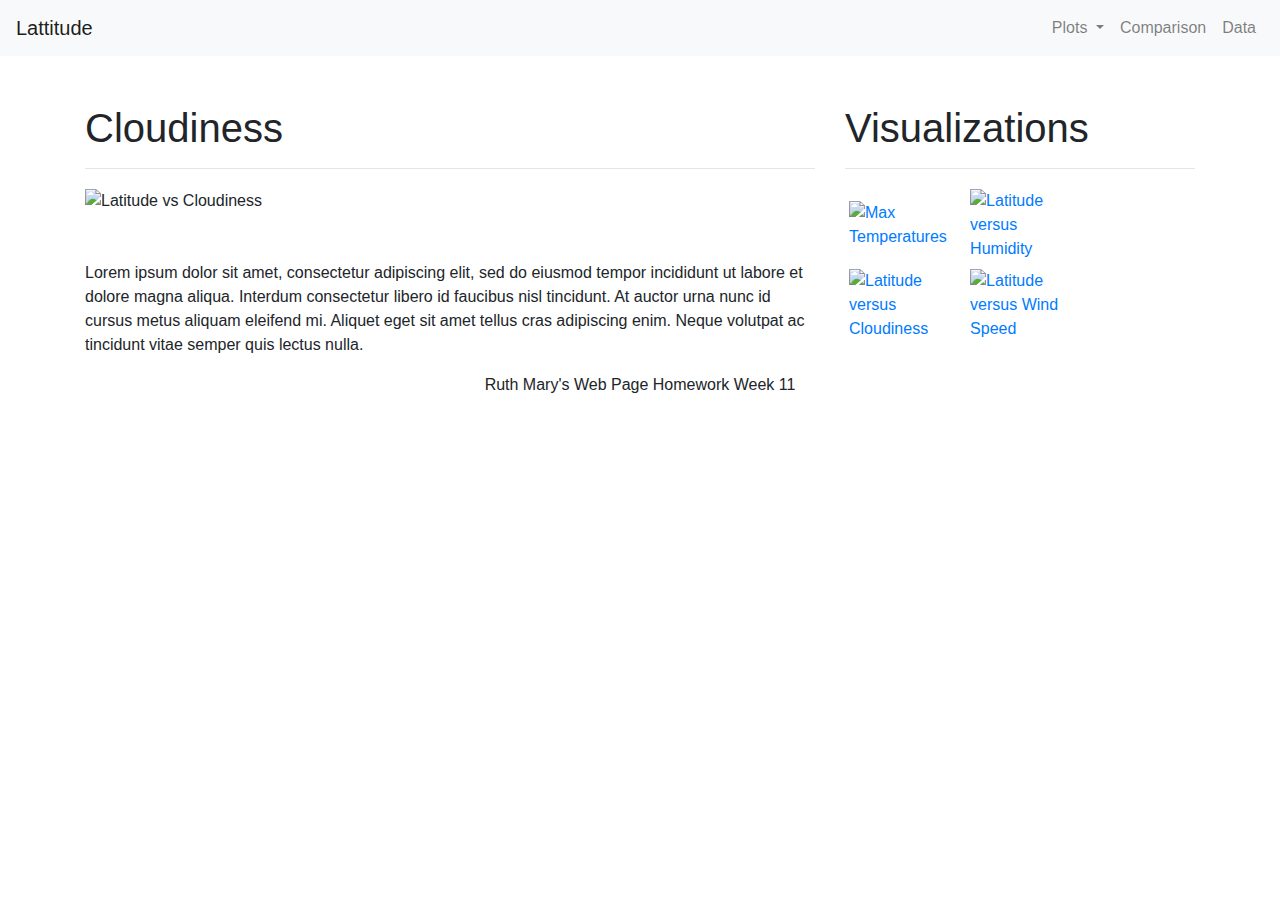
==== cloudiness.html @ e5907e12 "Upload Homework 11" ====
<!DOCTYPE html>
<html lang="en-us">

<head>
<meta http-equiv="Content-Type" content="text/html; charset=UTF-8">
    
  <meta charset="UTF-8">
  <title>RMJ Homework 11 HTML, CSS and Bootsrap</title>

    <!--Need to bring boostap styles  ut it breaks my styling when I do-->
    <link rel="stylesheet" href="https://stackpath.bootstrapcdn.com/bootstrap/4.3.1/css/bootstrap.min.css" integrity="sha384-ggOyR0iXCbMQv3Xipma34MD+dH/1fQ784/j6cY/iJTQUOhcWr7x9JvoRxT2MZw1T" crossorigin="anonymous">

    <link rel="stylesheet" href="style.css">

</head>

<body>

    <!-- Start navbar -->
    <nav class="navbar navbar-expand-lg navbar-light bg-light">
        <a class="navbar-brand" href="index.html">Lattitude</a>
        <button class="navbar-toggler" type="button" data-toggle="collapse" data-target="#navbarSupportedContent" aria-controls="navbarSupportedContent" aria-expanded="false" aria-label="Toggle navigation">
        <span class="navbar-toggler-icon"></span>
        </button>

    <div class="collapse navbar-collapse" id="navbarSupportedContent">
        <ul class="navbar-nav mr-auto w-100 justify-content-end">
        <li class="nav-item dropdown">
            <a class="nav-link dropdown-toggle" href="#" id="navbarDropdown" role="button" data-toggle="dropdown" aria-haspopup="true" aria-expanded="false">
            Plots
            </a>
            <div class="dropdown-menu" aria-labelledby="navbarDropdown">
            <a class="dropdown-item" href="temperature.html">Max. Temperature</a>
            <a class="dropdown-item" href="humidity.html">Humidity</a>
            <a class="dropdown-item" href="cloudiness.html">Cloudiness</a>
            <a class="dropdown-item" href="windspeed.html">Wind Speed</a>
            </div>
        </li>
        <li class="nav-item">
            <a class="nav-link" href="comparison.html">Comparison</a>
        </li>
        <li class="nav-item">
            <a class="nav-link" href="data.html">Data</a>
        </li>

        </ul>
    </div>
    </nav>
    <!-- /end navbar -->


 <!--#################################################################--> 

       <main role="main" class="container"> <!-- Start Container 1-->

      <!-- Main component for a primary marketing message or call to action -->
      <div class="row"> <!-- Start row-->

        <div class="col-md-8"> <!-- Start First Column width 8-->
            <h1 class="mt-5">Cloudiness</h1>
            <hr>
            <div><img src="images/latitude_clouds.png" class="mt-1 mb-5 img-responsive w-100" alt="Latitude vs Cloudiness">
            </div>
            <div>
            <p>Lorem ipsum dolor sit amet, consectetur adipiscing elit, sed do eiusmod tempor incididunt ut labore et dolore magna aliqua. Interdum consectetur libero id faucibus nisl tincidunt. At auctor urna nunc id cursus metus aliquam eleifend mi. Aliquet eget sit amet tellus cras adipiscing enim. Neque volutpat ac tincidunt vitae semper quis lectus nulla.</p>
            </div>
        </div> <!-- /End First Column width 8-->

        <div class="col-xs-4 col-md-4"> <!-- Start Visuals column width 4-->
                <h1 class="mt-5">Visualizations</h1>
                <hr>   
            
                <!-- divide the image into 2 colums and display side by side-->
                <a href="temperature.html"><img src="images/latitude_temp.png"  class="col-sm-4 p-1 pull-left img-responsive" alt="Max Temperatures"></a>
                <a href="humidity.html"><img src="images/latitude_humidity.png" class="col-sm-4 p-1 pull-left img-responsive" alt="Latitude versus Humidity"></a>
                <a href="cloudiness.html"><img src="images/latitude_clouds.png" class="col-sm-4 p-1 pull-left img-responsive active" alt="Latitude versus Cloudiness"></a>
                <a href="windspeed.html"><img src="images/latitude_windspeed.png" class="col-sm-4 p-1 pull-left img-responsive" alt="Latitude versus Wind Speed"></a>
        </div><!-- /end visuals column-->

      </div> <!-- /end row-->
 
    </main> <!-- /end container 1-->

 <!--#################################################################--> 

    <footer class="container-fluid text-center">
    <div class="container">
    <p>Ruth Mary's Web Page Homework Week 11</p>
    </div>  
    </footer>

<!-- Bootstrap core JavaScript
================================================== -->
<!-- Placed at the end of the document so the pages load faster -->
<script src="https://code.jquery.com/jquery-3.3.1.slim.min.js" integrity="sha384-q8i/X+965DzO0rT7abK41JStQIAqVgRVzpbzo5smXKp4YfRvH+8abtTE1Pi6jizo" crossorigin="anonymous"></script>
<script src="https://cdnjs.cloudflare.com/ajax/libs/popper.js/1.14.7/umd/popper.min.js" integrity="sha384-UO2eT0CpHqdSJQ6hJty5KVphtPhzWj9WO1clHTMGa3JDZwrnQq4sF86dIHNDz0W1" crossorigin="anonymous"></script>
<script src="https://stackpath.bootstrapcdn.com/bootstrap/4.3.1/js/bootstrap.min.js" integrity="sha384-JjSmVgyd0p3pXB1rRibZUAYoIIy6OrQ6VrjIEaFf/nJGzIxFDsf4x0xIM+B07jRM" crossorigin="anonymous"></script>



</body>
</html>
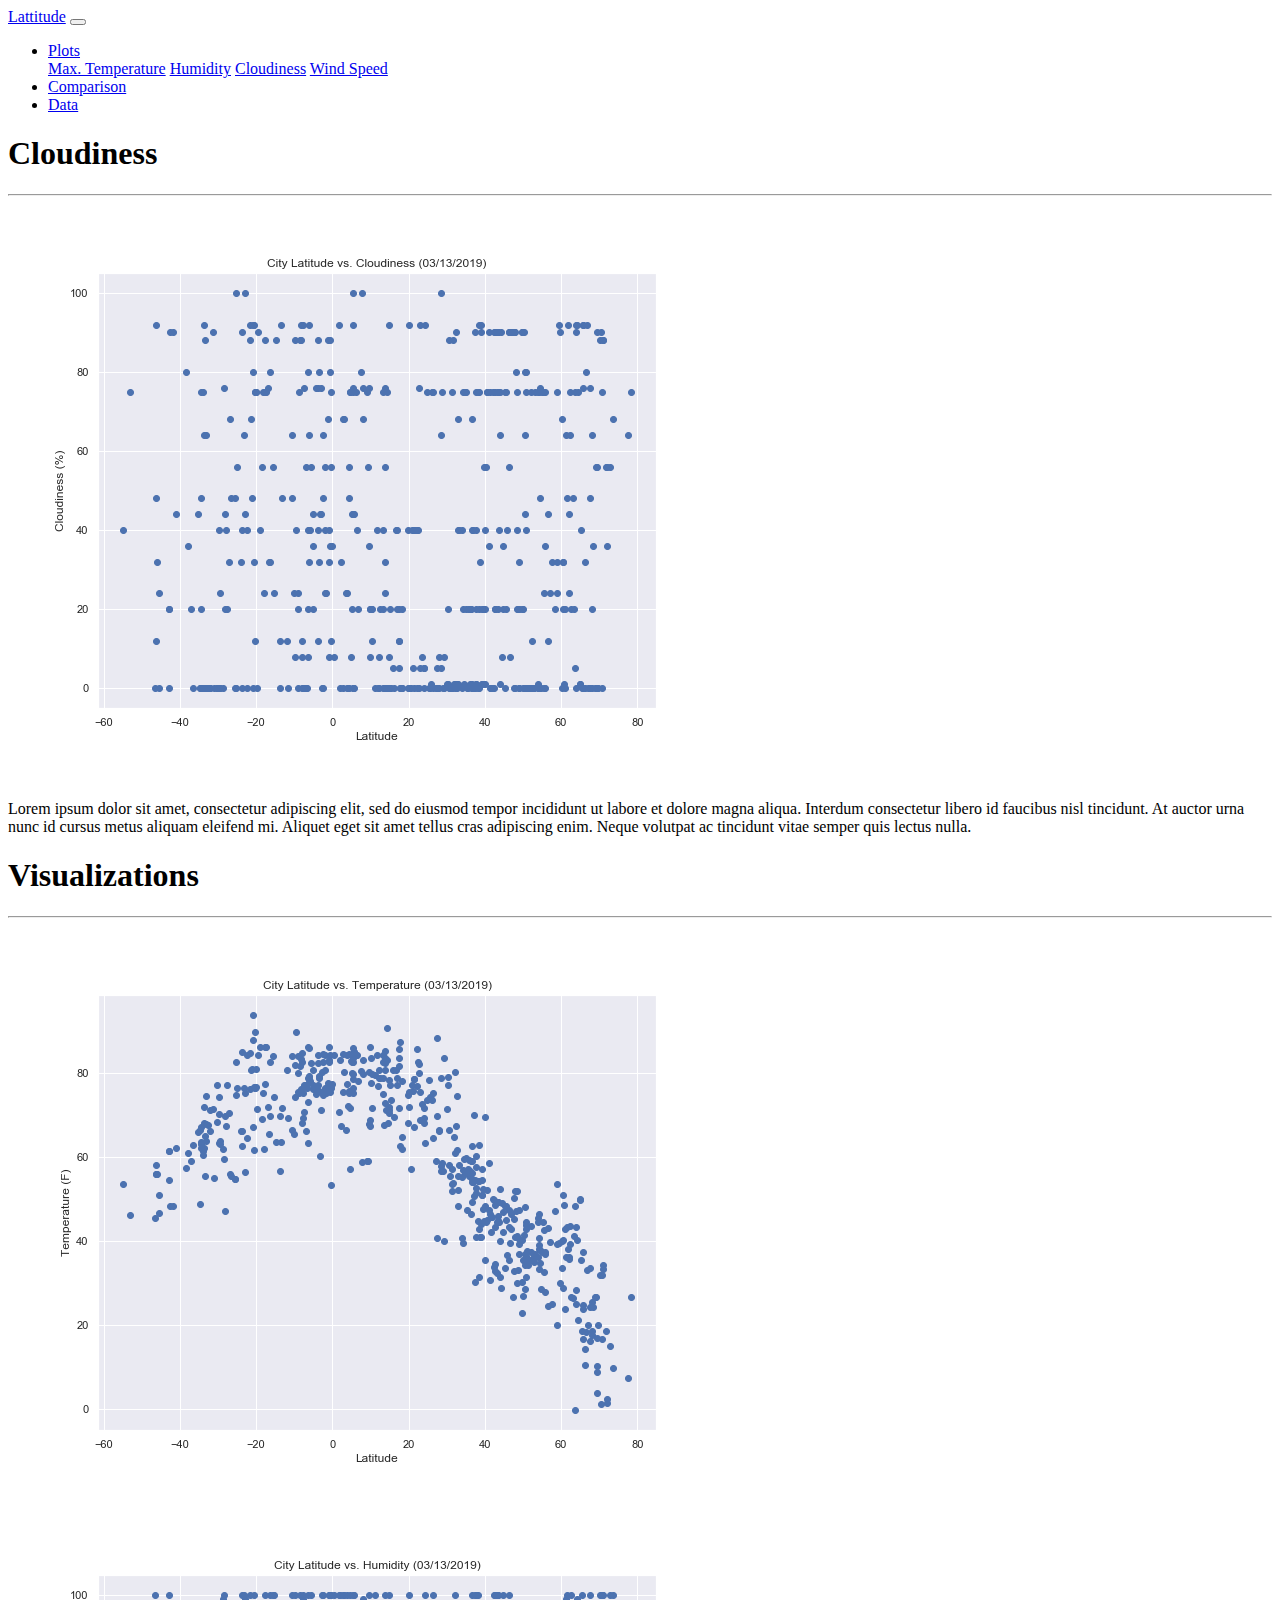
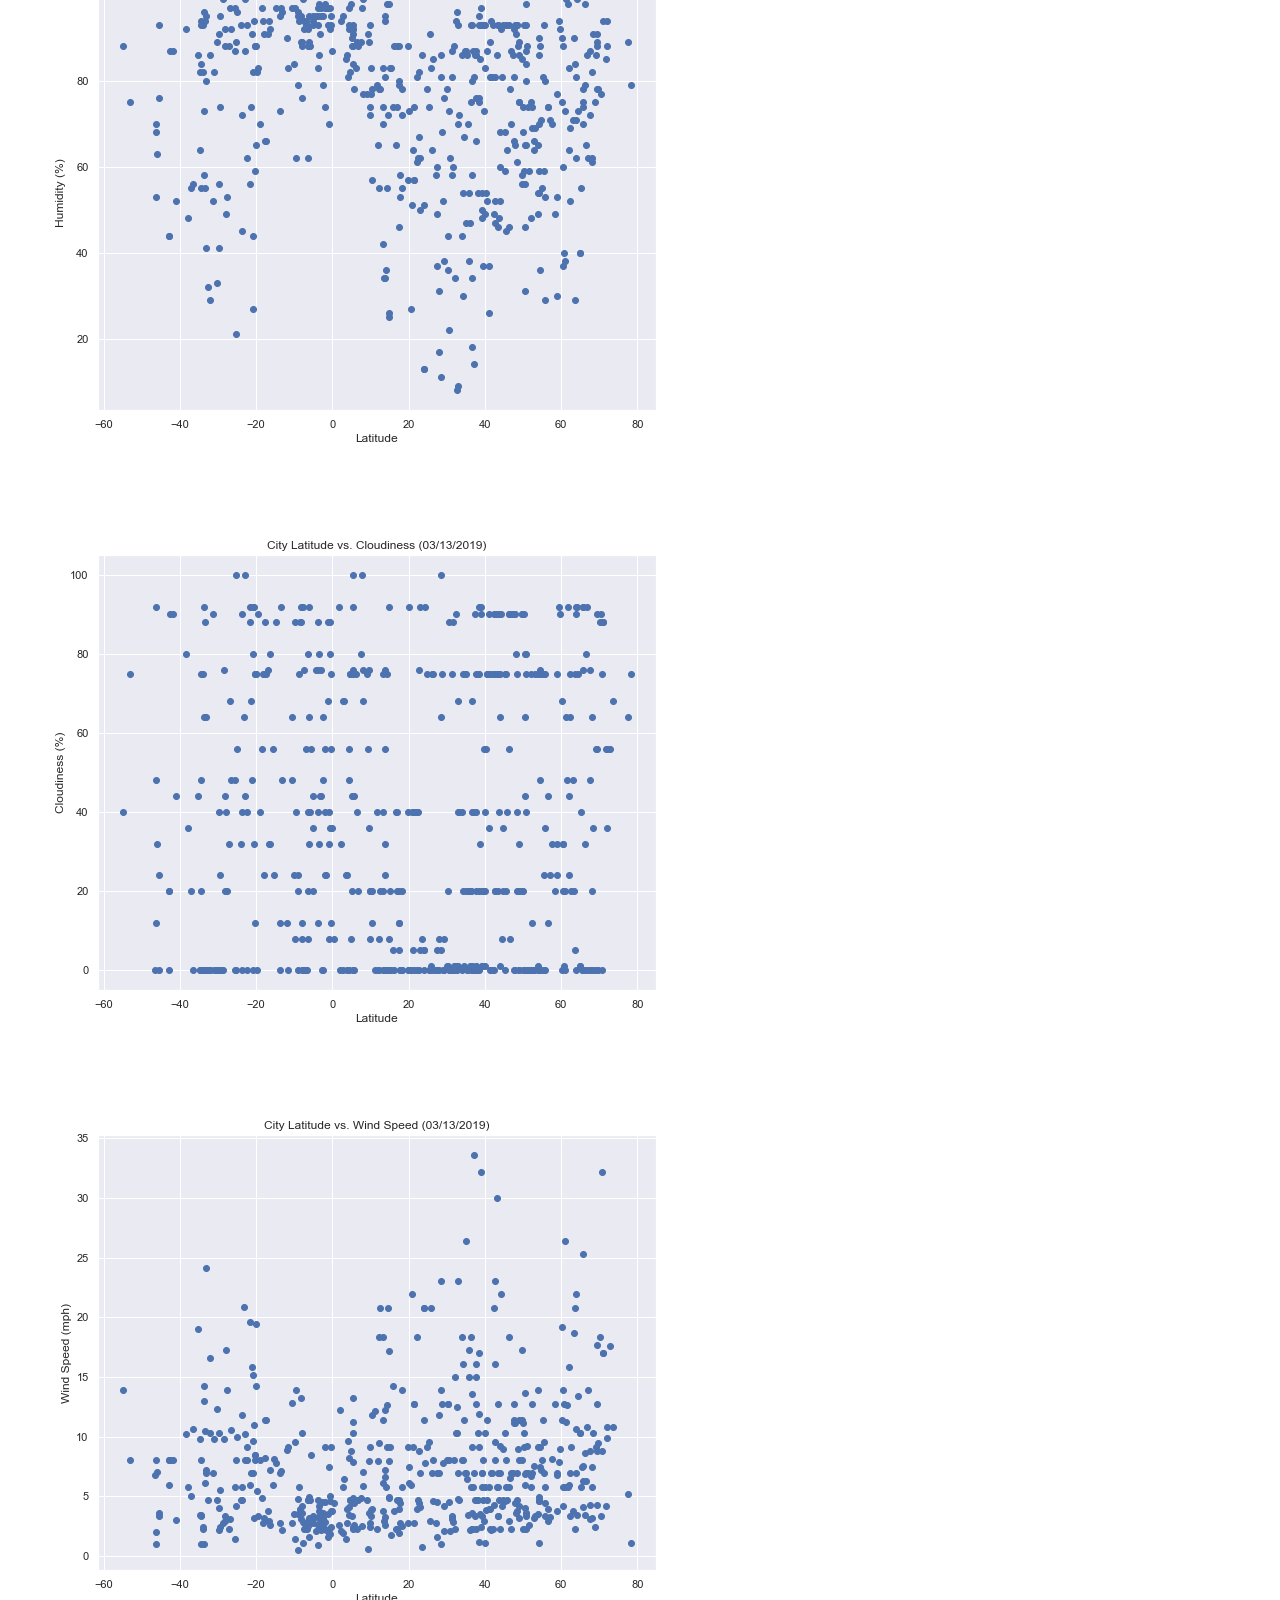
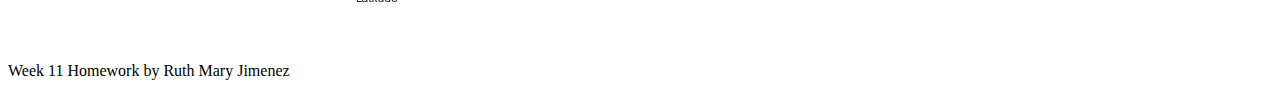
==== commit c62637e1: "a few more changes" ====
--- a/cloudiness.html
+++ b/cloudiness.html
@@ -2,93 +2,86 @@
 <html lang="en-us">
 
 <head>
-<meta http-equiv="Content-Type" content="text/html; charset=UTF-8">
-    
-  <meta charset="UTF-8">
+    <meta http-equiv="Content-Type" content="text/html; charset=UTF-8">
+
   <title>RMJ Homework 11 HTML, CSS and Bootsrap</title>
 
-    <!--Need to bring boostap styles  ut it breaks my styling when I do-->
-    <link rel="stylesheet" href="https://stackpath.bootstrapcdn.com/bootstrap/4.3.1/css/bootstrap.min.css" integrity="sha384-ggOyR0iXCbMQv3Xipma34MD+dH/1fQ784/j6cY/iJTQUOhcWr7x9JvoRxT2MZw1T" crossorigin="anonymous">
-
-    <link rel="stylesheet" href="style.css">
-
+    <!--Style shets-->
+    <link rel="stylesheet" href="css/styles.css">
+    <link rel="stylesheet" href="css/bootstrap.min.css">
+    <link rel="stylesheet" href="css/bootstrap.css" media="screen">
+    <link rel="stylesheet" href="css/custom.min.css">
 </head>
 
 <body>
 
     <!-- Start navbar -->
-    <nav class="navbar navbar-expand-lg navbar-light bg-light">
-        <a class="navbar-brand" href="index.html">Lattitude</a>
-        <button class="navbar-toggler" type="button" data-toggle="collapse" data-target="#navbarSupportedContent" aria-controls="navbarSupportedContent" aria-expanded="false" aria-label="Toggle navigation">
-        <span class="navbar-toggler-icon"></span>
-        </button>
+    <nav class="navbar navbar-expand-lg fixed-top navbar-dark bg-primary">
+            <a class="navbar-brand" href="index.html">Lattitude</a>
+            <button class="navbar-toggler" type="button" data-toggle="collapse" data-target="#navbarSupportedContent" aria-controls="navbarSupportedContent" aria-expanded="false" aria-label="Toggle navigation">
+            <span class="navbar-toggler-icon"></span>
+            </button>
 
-    <div class="collapse navbar-collapse" id="navbarSupportedContent">
-        <ul class="navbar-nav mr-auto w-100 justify-content-end">
-        <li class="nav-item dropdown">
-            <a class="nav-link dropdown-toggle" href="#" id="navbarDropdown" role="button" data-toggle="dropdown" aria-haspopup="true" aria-expanded="false">
-            Plots
-            </a>
-            <div class="dropdown-menu" aria-labelledby="navbarDropdown">
-            <a class="dropdown-item" href="temperature.html">Max. Temperature</a>
-            <a class="dropdown-item" href="humidity.html">Humidity</a>
-            <a class="dropdown-item" href="cloudiness.html">Cloudiness</a>
-            <a class="dropdown-item" href="windspeed.html">Wind Speed</a>
-            </div>
-        </li>
-        <li class="nav-item">
-            <a class="nav-link" href="comparison.html">Comparison</a>
-        </li>
-        <li class="nav-item">
-            <a class="nav-link" href="data.html">Data</a>
-        </li>
-
-        </ul>
-    </div>
+        <div class="collapse navbar-collapse" id="navbarSupportedContent">
+            <ul class="navbar-nav mr-auto w-100 justify-content-end">
+                <li class="nav-item dropdown">
+                    <a class="nav-link dropdown-toggle" href="#" id="navbarDropdown" role="button" data-toggle="dropdown" aria-haspopup="true" aria-expanded="false">
+                    Plots
+                    </a>
+                    <div class="dropdown-menu" aria-labelledby="themes">
+                    <a class="dropdown-item" href="temperature.html">Max. Temperature</a>
+                    <a class="dropdown-item" href="humidity.html">Humidity</a>
+                    <a class="dropdown-item" href="cloudiness.html">Cloudiness</a>
+                    <a class="dropdown-item" href="windspeed.html">Wind Speed</a>
+                    </div>
+                </li>
+                <li class="nav-item">
+                    <a class="nav-link" href="comparison.html">Comparison</a>
+                </li>
+                <li class="nav-item">
+                    <a class="nav-link" href="data.html">Data</a>
+                </li>
+            </ul>
+        </div>
     </nav>
     <!-- /end navbar -->
 
-
  <!--#################################################################--> 
 
-       <main role="main" class="container"> <!-- Start Container 1-->
+  <main role="main" class="container mt-5"> <!-- Start Container 1-->
+      <div class="row"> <!-- Start row-->
+            <div class="col-md-8"> <!-- Start First Column width 8-->
+                <h1 class="mt-5">Cloudiness</h1>
+                <hr>
+                <div><img src="images/latitude_clouds.png" class="mt-1 mb-5 img-responsive w-100" alt="Latitude vs Cloudiness">
+                </div>
+                <div>
+                <p>Lorem ipsum dolor sit amet, consectetur adipiscing elit, sed do eiusmod tempor incididunt ut labore et dolore magna aliqua. Interdum consectetur libero id faucibus nisl tincidunt. At auctor urna nunc id cursus metus aliquam eleifend mi. Aliquet eget sit amet tellus cras adipiscing enim. Neque volutpat ac tincidunt vitae semper quis lectus nulla.</p>
+                </div>
+            </div> <!-- /End First Column width 8-->
 
-      <!-- Main component for a primary marketing message or call to action -->
-      <div class="row"> <!-- Start row-->
-
-        <div class="col-md-8"> <!-- Start First Column width 8-->
-            <h1 class="mt-5">Cloudiness</h1>
-            <hr>
-            <div><img src="images/latitude_clouds.png" class="mt-1 mb-5 img-responsive w-100" alt="Latitude vs Cloudiness">
-            </div>
-            <div>
-            <p>Lorem ipsum dolor sit amet, consectetur adipiscing elit, sed do eiusmod tempor incididunt ut labore et dolore magna aliqua. Interdum consectetur libero id faucibus nisl tincidunt. At auctor urna nunc id cursus metus aliquam eleifend mi. Aliquet eget sit amet tellus cras adipiscing enim. Neque volutpat ac tincidunt vitae semper quis lectus nulla.</p>
-            </div>
-        </div> <!-- /End First Column width 8-->
-
-        <div class="col-xs-4 col-md-4"> <!-- Start Visuals column width 4-->
+            <div class="col-xs-4 col-md-4"> <!-- Start Visuals column width 4-->
                 <h1 class="mt-5">Visualizations</h1>
                 <hr>   
-            
-                <!-- divide the image into 2 colums and display side by side-->
+                <!-- divide the content into 2 colums and display side by side-->
                 <a href="temperature.html"><img src="images/latitude_temp.png"  class="col-sm-4 p-1 pull-left img-responsive" alt="Max Temperatures"></a>
                 <a href="humidity.html"><img src="images/latitude_humidity.png" class="col-sm-4 p-1 pull-left img-responsive" alt="Latitude versus Humidity"></a>
                 <a href="cloudiness.html"><img src="images/latitude_clouds.png" class="col-sm-4 p-1 pull-left img-responsive active" alt="Latitude versus Cloudiness"></a>
                 <a href="windspeed.html"><img src="images/latitude_windspeed.png" class="col-sm-4 p-1 pull-left img-responsive" alt="Latitude versus Wind Speed"></a>
-        </div><!-- /end visuals column-->
-
+            </div><!-- /end visuals column-->
       </div> <!-- /end row-->
  
-    </main> <!-- /end container 1-->
+      <footer id="footer">
+        <div class="row">
+          <div class="footer col-lg-12 mt-5 text-center">
+            <p>Week 11 Homework by Ruth Mary Jimenez</p>
+        </div>
+      </footer>
+      
+  </main> <!-- /end container 1-->
+
 
  <!--#################################################################--> 
-
-    <footer class="container-fluid text-center">
-    <div class="container">
-    <p>Ruth Mary's Web Page Homework Week 11</p>
-    </div>  
-    </footer>
-
 <!-- Bootstrap core JavaScript
 ================================================== -->
 <!-- Placed at the end of the document so the pages load faster -->
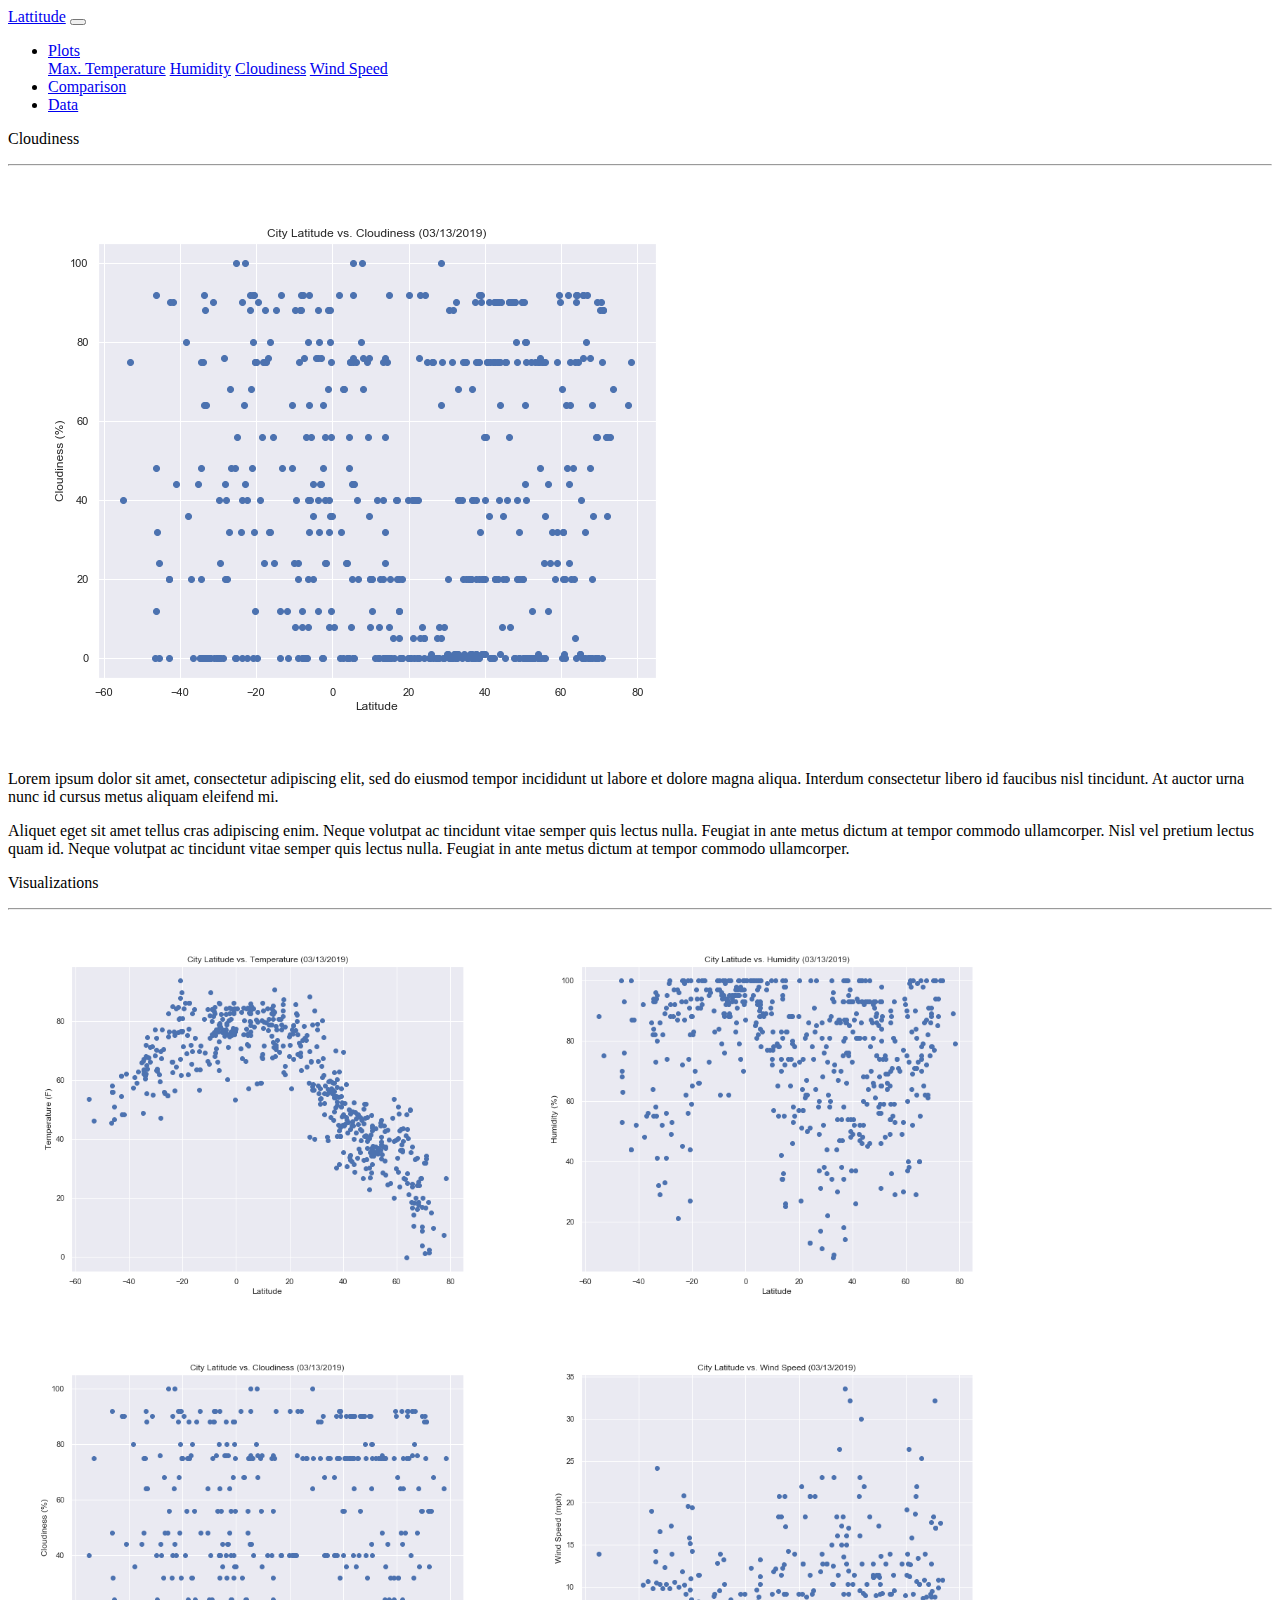
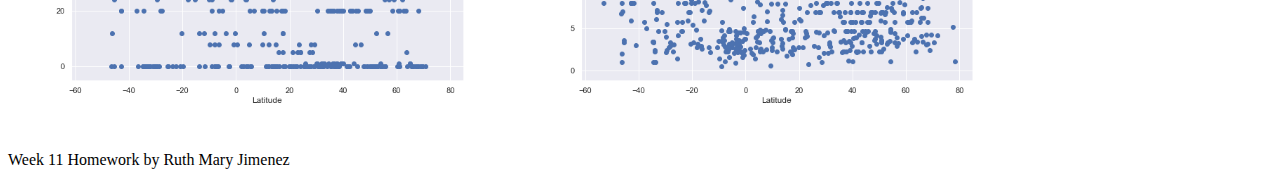
==== commit 1a4fd25d: "Updates to the HTML" ====
--- a/cloudiness.html
+++ b/cloudiness.html
@@ -4,19 +4,19 @@
 <head>
     <meta http-equiv="Content-Type" content="text/html; charset=UTF-8">
 
-  <title>RMJ Homework 11 HTML, CSS and Bootsrap</title>
+  <title>Latitude vs Cloudiness</title>
 
     <!--Style shets-->
-    <link rel="stylesheet" href="css/styles.css">
     <link rel="stylesheet" href="css/bootstrap.min.css">
     <link rel="stylesheet" href="css/bootstrap.css" media="screen">
     <link rel="stylesheet" href="css/custom.min.css">
+
 </head>
 
 <body>
 
     <!-- Start navbar -->
-    <nav class="navbar navbar-expand-lg fixed-top navbar-dark bg-primary">
+    <nav class="navbar navbar-expand-lg navbar-dark bg-primary">
             <a class="navbar-brand" href="index.html">Lattitude</a>
             <button class="navbar-toggler" type="button" data-toggle="collapse" data-target="#navbarSupportedContent" aria-controls="navbarSupportedContent" aria-expanded="false" aria-label="Toggle navigation">
             <span class="navbar-toggler-icon"></span>
@@ -45,51 +45,54 @@
         </div>
     </nav>
     <!-- /end navbar -->
+  
+ <!--#################################################################--> 
+<div main="role" class="container-fluid mt-5">
+<div class="row">
+  <div class="col-sm-8">
+    <div class="card">
+      <div class="card-body align-items-center justify-content-center">
+        <p class="card-title h3 p-3">Cloudiness</p>
+        <hr>
+        <div class="m-1 align-items-center"><img src="images/latitude_clouds.png" class="img-responsive w-100" alt="Latitude vs Cloudiness">
+        </div>    
+        <p class="card-text">Lorem ipsum dolor sit amet, consectetur adipiscing elit, sed do eiusmod tempor incididunt ut labore et dolore magna aliqua. Interdum consectetur libero id faucibus nisl tincidunt. At auctor urna nunc id cursus metus aliquam eleifend mi. </p><p class="card-text">Aliquet eget  sit amet tellus cras adipiscing enim. Neque volutpat ac tincidunt vitae semper quis lectus nulla. Feugiat in ante metus dictum at tempor commodo ullamcorper. Nisl vel pretium lectus quam id. Neque volutpat ac tincidunt vitae semper quis lectus nulla. Feugiat in ante metus dictum at tempor commodo ullamcorper. </p>
+      </div>
+    </div>
+  </div>
+  <div class="col-sm-4">
+    <div class="card text-center">
+      <div class="card-body">
+        <p class="card-title h3 p-3">Visualizations</p>
+                <hr>
+                <!-- divide the image into 2 colums and display side by side-->
+                <a href="temperature.html"><img src="images/latitude_temp.png"  class="pull-left img-responsive" width="40%" alt="Max Temperatures"></a>
+                <a href="humidity.html"><img src="images/latitude_humidity.png" class="pull-right img-responsive" width="40%" alt="Latitude versus Humidity"></a>
+                <a href="cloudiness.html"><img src="images/latitude_clouds.png" class="pull-left img-responsive" width="40%" alt="Latitude versus Cloudiness"></a>
+                <a href="windspeed.html"><img src="images/latitude_windspeed.png" class="pull-right img-responsive" width="40%" alt="Latitude versus Wind Speed"></a>
+      </div>
+    </div>
+  </div>
+</div>
+</div>
+
+<footer id="footer">
+    <div class="card-footer bg-primary border-success mt-5">
+      <p class="text-white-50 text-center">Week 11 Homework by Ruth Mary Jimenez</p>
+    </div>
+</footer>    
+
+
+   
 
  <!--#################################################################--> 
 
-  <main role="main" class="container mt-5"> <!-- Start Container 1-->
-      <div class="row"> <!-- Start row-->
-            <div class="col-md-8"> <!-- Start First Column width 8-->
-                <h1 class="mt-5">Cloudiness</h1>
-                <hr>
-                <div><img src="images/latitude_clouds.png" class="mt-1 mb-5 img-responsive w-100" alt="Latitude vs Cloudiness">
-                </div>
-                <div>
-                <p>Lorem ipsum dolor sit amet, consectetur adipiscing elit, sed do eiusmod tempor incididunt ut labore et dolore magna aliqua. Interdum consectetur libero id faucibus nisl tincidunt. At auctor urna nunc id cursus metus aliquam eleifend mi. Aliquet eget sit amet tellus cras adipiscing enim. Neque volutpat ac tincidunt vitae semper quis lectus nulla.</p>
-                </div>
-            </div> <!-- /End First Column width 8-->
-
-            <div class="col-xs-4 col-md-4"> <!-- Start Visuals column width 4-->
-                <h1 class="mt-5">Visualizations</h1>
-                <hr>   
-                <!-- divide the content into 2 colums and display side by side-->
-                <a href="temperature.html"><img src="images/latitude_temp.png"  class="col-sm-4 p-1 pull-left img-responsive" alt="Max Temperatures"></a>
-                <a href="humidity.html"><img src="images/latitude_humidity.png" class="col-sm-4 p-1 pull-left img-responsive" alt="Latitude versus Humidity"></a>
-                <a href="cloudiness.html"><img src="images/latitude_clouds.png" class="col-sm-4 p-1 pull-left img-responsive active" alt="Latitude versus Cloudiness"></a>
-                <a href="windspeed.html"><img src="images/latitude_windspeed.png" class="col-sm-4 p-1 pull-left img-responsive" alt="Latitude versus Wind Speed"></a>
-            </div><!-- /end visuals column-->
-      </div> <!-- /end row-->
- 
-      <footer id="footer">
-        <div class="row">
-          <div class="footer col-lg-12 mt-5 text-center">
-            <p>Week 11 Homework by Ruth Mary Jimenez</p>
-        </div>
-      </footer>
-      
-  </main> <!-- /end container 1-->
-
-
- <!--#################################################################--> 
-<!-- Bootstrap core JavaScript
-================================================== -->
-<!-- Placed at the end of the document so the pages load faster -->
-<script src="https://code.jquery.com/jquery-3.3.1.slim.min.js" integrity="sha384-q8i/X+965DzO0rT7abK41JStQIAqVgRVzpbzo5smXKp4YfRvH+8abtTE1Pi6jizo" crossorigin="anonymous"></script>
-<script src="https://cdnjs.cloudflare.com/ajax/libs/popper.js/1.14.7/umd/popper.min.js" integrity="sha384-UO2eT0CpHqdSJQ6hJty5KVphtPhzWj9WO1clHTMGa3JDZwrnQq4sF86dIHNDz0W1" crossorigin="anonymous"></script>
-<script src="https://stackpath.bootstrapcdn.com/bootstrap/4.3.1/js/bootstrap.min.js" integrity="sha384-JjSmVgyd0p3pXB1rRibZUAYoIIy6OrQ6VrjIEaFf/nJGzIxFDsf4x0xIM+B07jRM" crossorigin="anonymous"></script>
-
+  <!-- Bootstrap core JavaScript  -->
+  <!-- Placed at the end of the document so the pages load faster -->
+  <script src="https://code.jquery.com/jquery-3.3.1.slim.min.js" integrity="sha384-q8i/X+965DzO0rT7abK41JStQIAqVgRVzpbzo5smXKp4YfRvH+8abtTE1Pi6jizo" crossorigin="anonymous"></script>
+  <script src="https://cdnjs.cloudflare.com/ajax/libs/popper.js/1.14.7/umd/popper.min.js" integrity="sha384-UO2eT0CpHqdSJQ6hJty5KVphtPhzWj9WO1clHTMGa3JDZwrnQq4sF86dIHNDz0W1" crossorigin="anonymous"></script>
+  <script src="https://stackpath.bootstrapcdn.com/bootstrap/4.3.1/js/bootstrap.min.js" integrity="sha384-JjSmVgyd0p3pXB1rRibZUAYoIIy6OrQ6VrjIEaFf/nJGzIxFDsf4x0xIM+B07jRM" crossorigin="anonymous"></script>
 
 
 </body>
-</html>+</html>
